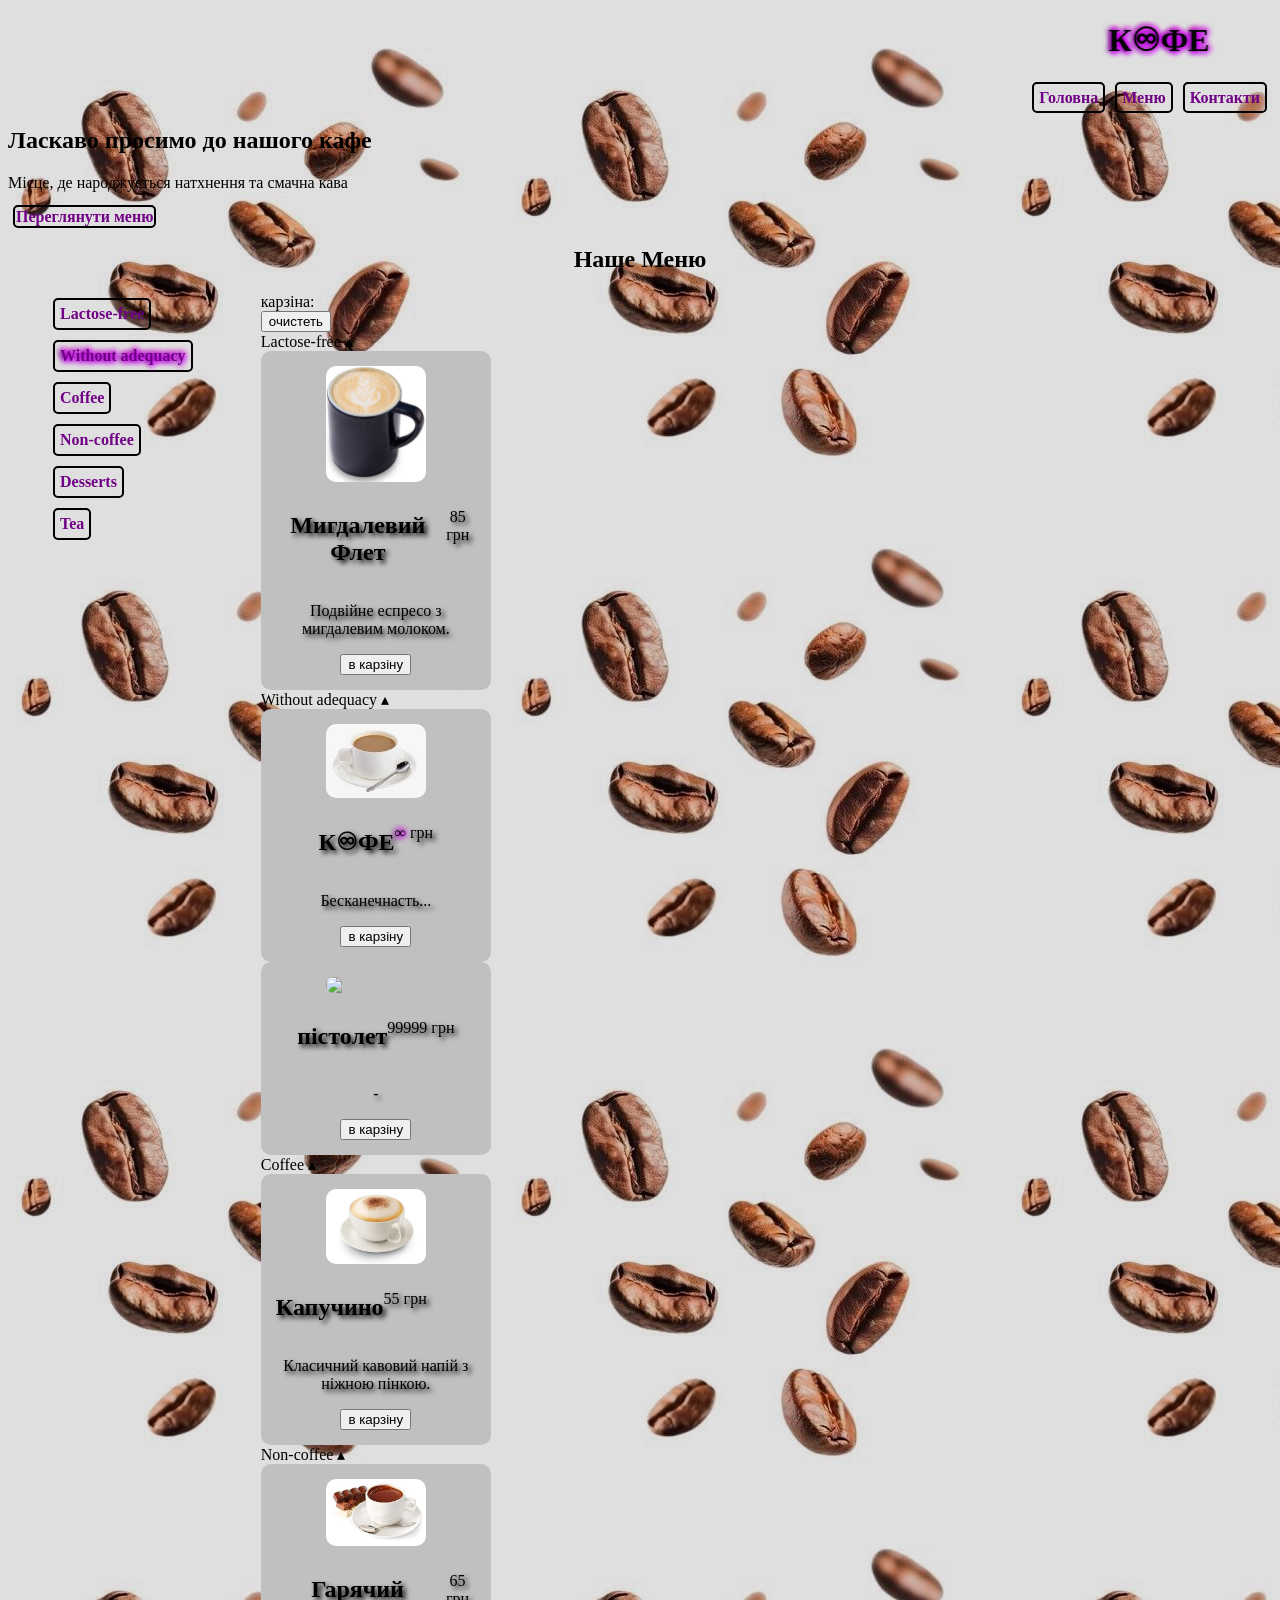
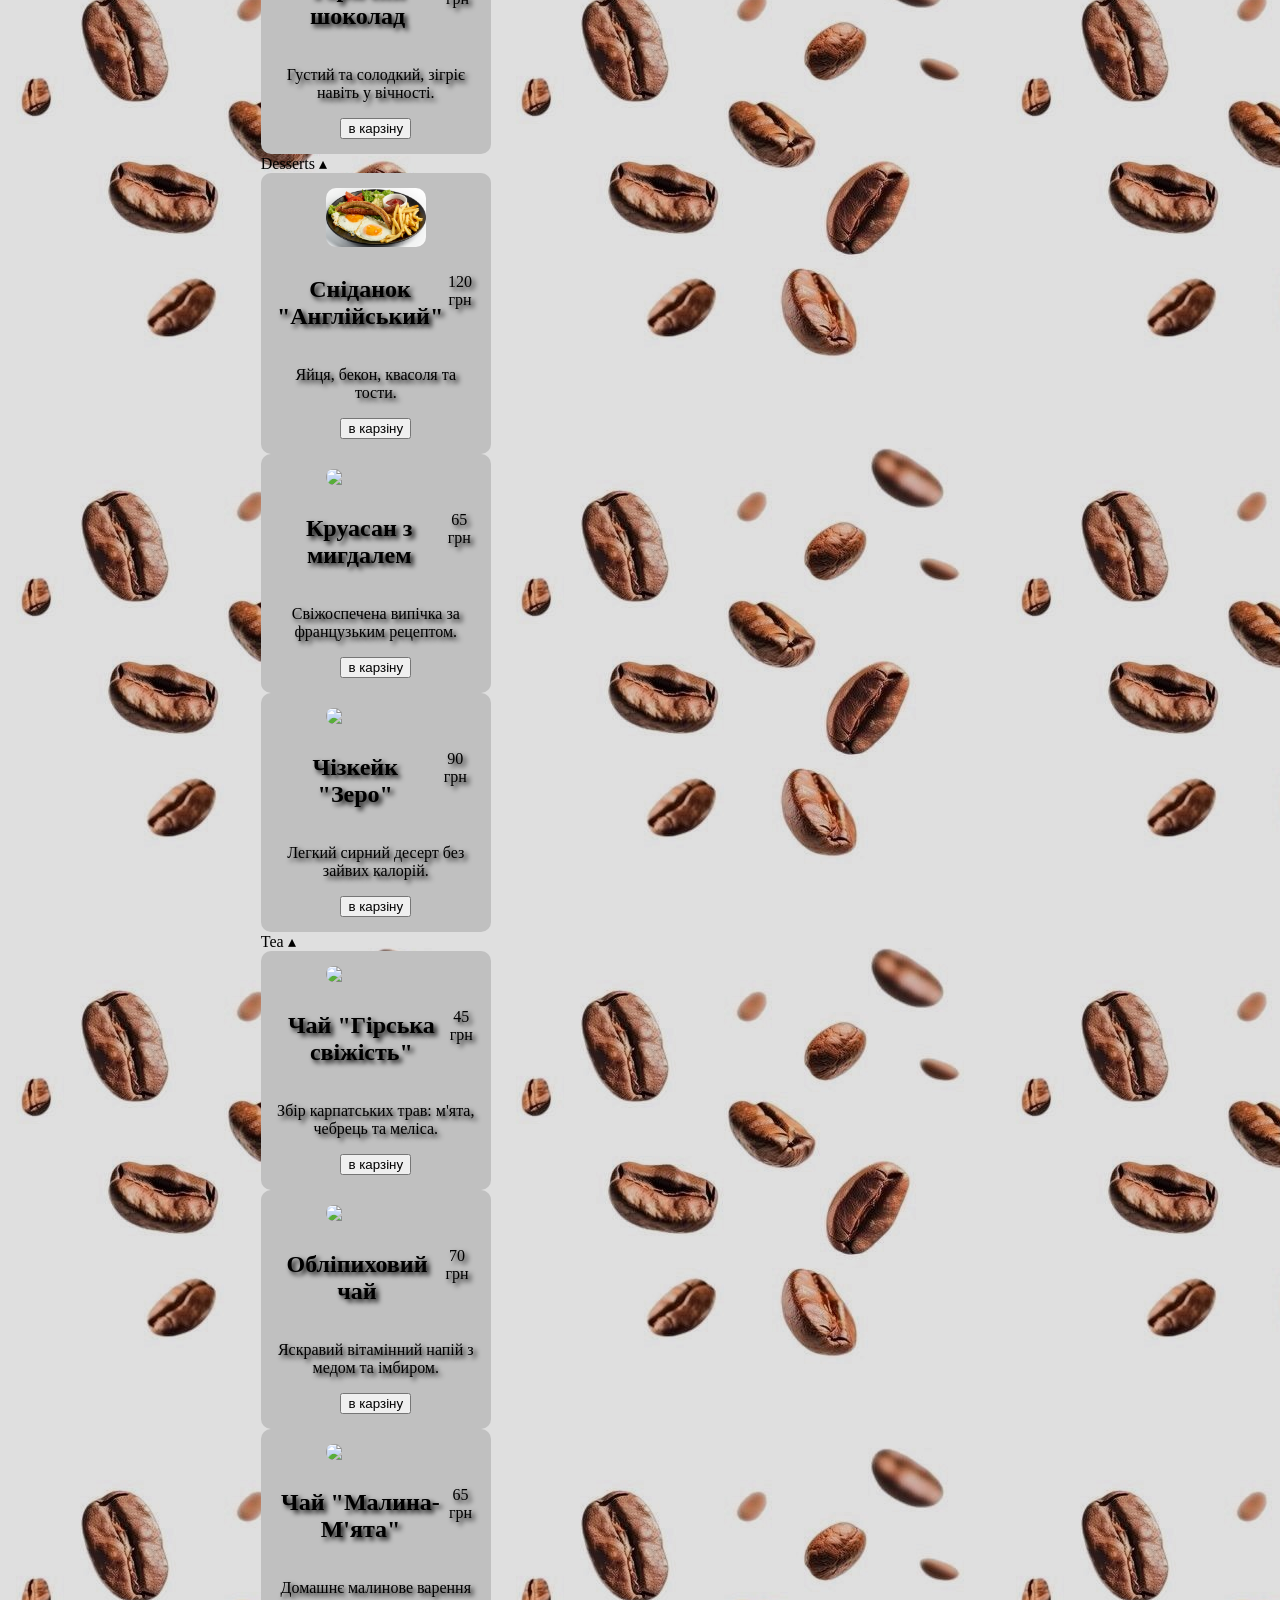
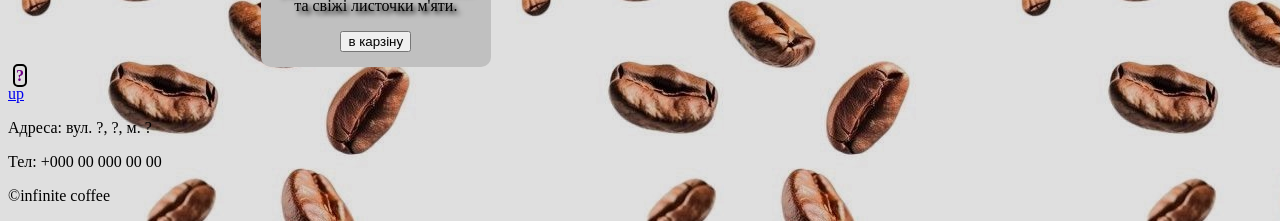
==== index.html @ 87c0b715 "alpha 0.0.1" ====
<!DOCTYPE html>
<html lang="uk">
<head>
    <meta charset="UTF-8">
    <link rel="stylesheet" href="stayle.css">
    <title>Кафе К♾ФЕ</title>
</head>
<body>

    <header class="min" id="_up">
        <h1 class="infinite"><marquee>К♾ФЕ</marquee></h1>
    </header>

    <nav>
        <ol class="menu">
            <li class="bin"><a href="#home">Головна </a></li>
            <li class="bin"><a href="#menu">Меню </a></li>
            <li class="bin"><a href="#contacts">Контакти </a></li>
        </ol>
    </nav>

    <section id="home" class="hero">
        <h1>Ласкаво просимо до нашого кафе</h1>
        <p>Місце, де народжується натхнення та смачна кава</p>
        <a href="#menu" class="btn">Переглянути меню</a>
    </section>
    
    <main class="container">
        <h2 id="menu" style="text-align: center;">Наше Меню</h2>
        <div class="Blocks">
            <div class="Block1">
                <nav>
                    <ul class="tabs"><!--T == tabs -->
                        <li class="bin"><a href="#TLactose-free">Lactose-free </a></li>
                        <li class="bin"><a href="#TWithout-adequacy" class="infinite">Without adequacy </a></li>
                        <li class="bin"><a href="#TCoffee">Coffee </a></li>
                        <li class="bin"><a href="#TNon-coffee">Non-coffee </a></li>
                        <li class="bin"><a href="#TDesserts">Desserts </a></li>
                        <li class="bin"><a href="#TTea">Tea </a></li>
                    </ul>
                </nav>
            </div>
            <div class="Block2">
                <div>карзіна:</div>
                <div id="willy"></div>
                <button  id="clear">очистеть</button>
                <div class="menu-coffee">
                    <div>
                        <label for="iLactose-free" id="TLactose-free">Lactose-free </label>
                        <input id="iLactose-free" type="checkbox" class="section-checkbox">
                        <label for="iLactose-free" class="section-trif">&utrif;</label>
                        <div class="section"></div>
                    </div>

                    <div>
                        <label for="iWithout-adequacy" id="TWithout-adequacy">Without adequacy </label>
                        <input id="iWithout-adequacy" type="checkbox" class="section-checkbox">
                        <label for="iWithout-adequacy" class="section-trif">&utrif;</label>
                        <div class="section"></div>
                    </div>

                    <div>
                        <label for="iCoffee" id="TCoffee">Coffee </label>
                        <input id="iCoffee" type="checkbox" class="section-checkbox">
                        <label for="iCoffee" class="section-trif">&utrif;</label>
                        <div class="section"></div>
                    </div>

                    <div>
                        <label for="iNon-coffee" id="TNon-coffee">Non-coffee </label>
                        <input id="iNon-coffee" type="checkbox" class="section-checkbox">
                        <label for="iNon-coffee" class="section-trif">&utrif;</label>
                        <div class="section"></div>
                    </div>

                    <div>
                        <label for="iDesserts" id="TDesserts">Desserts </label>
                        <input id="iDesserts" type="checkbox" class="section-checkbox">
                        <label for="iDesserts" class="section-trif">&utrif;</label>
                        <div class="section"></div>
                    </div>

                    <div>
                        <label for="iTea" id="TTea">Tea </label>
                        <input id="iTea" type="checkbox" class="section-checkbox">
                        <label for="iTea" class="section-trif">&utrif;</label>
                        <div class="section"></div>
                    </div>

                    <script src="./script.js"></script>
                </div>
            </div>
        </div>
            
        <label for="modal-toggle" class="btn">?</label>

        <input type="checkbox" id="modal-toggle" class="modal-checkbox">

        <div class="modal">
            <div class="modal-content">
                <label for="modal-toggle" class="close-btn">&times;</label>
                <h3>!</h3>
                <p>ажедаемиє время випалненіє заказа <b class="infinite">∞</b> мінут</p>
            </div>
        </div>
<!--
        <label for="modal-test" class="btn">Test</label>
        <input type="checkbox" id="modal-test" class="modal-checkbox">

        <div class="modal">
            <div class="modal-content">
                <label for="modal-test" class="close-btn">&times;</label>
                <h3>Тестове вікно</h3>
                <p>Тут може бути ваш текст.</p>
            </div>
        </div>
-->

    </main>
    
    <footer id="contacts">
        <a href="#_up">up</a>
        <p>Адреса: вул. ?, ?, м. ?</p>
        <p>Тел: +000 00 000 00 00</p>
        <p>&copy;infinite coffee</p>
    </footer>

</body>
</html>
---- stayle.css ----
/**{animation: TEST 20s linear infinite;}
@keyframes TEST{
    to  {transform: rotate(0deg);}
    from{transform: rotate(360deg);}
}*/
html {
  scroll-behavior: smooth;
}

body{
    /*background-image: url("img/фон.png");*/

    background-image: url("./img/фон3.jpg");
    background-size: 500px 500px;

    /*background: #b1b1b1;
    animation: pulsating_body_color 8s ease-in-out infinite, _on 0.8s ease-in;*/
    animation: fall 5s linear infinite, _on 0.7s linear;
}
/*@media(max-width: 1440px){
    body{
        animation-duration:10s;
    }
}
@media(max-width: 960px){
    body{
        animation-duration:15s;
    }
}
@media(max-width: 480px){
    body{
        animation-duration:20s;
    }
}*/

@keyframes fall{
    0%{
        background-position: 0px 0px;
    }
    100%{
        background-position: 500px 500px;
    }
}
@keyframes pulsating_body_color{
    0%{
        background: #797979;
    }
    50%{
        background: #b1b1b1;
    }
    100%{
        background: #797979;
    }
}

.Blocks{
    display: flex;
    flex-direction: row;
    position: sticky;
}

.Block2{
    margin: 0 20%;
}

.Block1{
    position: fixed;
}

.menu{
    list-style: none;
    margin: 0;
    display: flex;
    justify-content: right;
}
.menu ol{
    margin: 0 15px;
}
.menu a{
    color: #700086;
    text-decoration: none;
    font-weight: bold;
    padding: 5px 5px;
    border-radius: 5px;
    margin: 5px;
    border: 2px solid #000000;
    &:hover{
        color: #d400ff;
        text-shadow: 3px 3px 5px #000000;
        /*font-size: 20px;*/
        background-color: #700086;
    }
}

.tabs{
    list-style: none;
    margin: 0;
    display: flex;
    flex-direction: column;
    justify-content: right;
}
.tabs ol{
    margin: 15px 0;
}
.tabs a{
    display: inline-block;
    color: #700086;
    text-decoration: none;
    font-weight: bold;
    padding: 5px 5px;
    border-radius: 5px;
    margin: 5px;
    border: 2px solid #000000;
    &:hover{
        color: #d400ff;
        text-shadow: 3px 3px 5px #000000;
        /*font-size: 20px;*/
        background-color: #700086;
    }
}

.menu-coffee{
    min-height: 216px;
}

@keyframes _on {
    to  {opacity: 1;}
    from{opacity: 0;}
}

.coffee{
    text-shadow: 3px 3px 5px #000000;
    background: #c0c0c0;
    top: 10px;
    right: 15px;
    width: 200px;
    border-radius: 10px;
    display: flex;
    flex-direction: column; /* Елементи йдуть один під одним */
    align-items: center;    /* Вирівнює все (і фото, і текст) по центру */
    text-align: center;     /* Центрує текст всередині параграфів */
    padding: 15px;          /* Додайте трохи відступу всередині, щоб не тисло */
    box-shadow: 3px, 3px, 5px, 20px, #000000;
    animation: _on 0.7s linear;
}

.coffee img {
    border-radius: 10px;
    width: 100px;
    display: block; /* Робимо картинку блочним елементом */
    margin: 0 auto 10px; /* Авто-відступи зліва та справа центрирують її */
}
.coffee div {
    display: flex;
    flex-direction: column;
}
.coffee div div {
    display: flex;
    flex-direction: row;
}

.infinite{
    text-shadow: 3px 0px 5px #d400ff, -3px 0px 5px #700086, 0px 3px 5px #d202fc, 0px -3px 5px #da11cf;
    animation: infinite-shadow 4s ease-in-out infinite;
}
@keyframes infinite-shadow{
    0%{text-shadow: 3px 0px 5px #d400ff, -3px 0px 5px #700086, 0px 3px 5px #d202fc, 0px -3px 5px #da11cf;}
    50%{text-shadow: 10px 0px 0px #d400ff, -10px 0px 0px #700086, 0px 10px 0px #d202fc, 0px -10px 0px #da11cf;}
    100%{text-shadow: 3px 0px 5px #d400ff, -3px 0px 5px #700086, 0px 3px 5px #d202fc, 0px -3px 5px #da11cf;}
}

.section {
    display: flex;
    flex-direction: column;
}

.section-checkbox {
    display: none; 
}

.section-trif {
    display: inline-block;
    cursor: pointer;
    transition: transform 0.3s ease;
}

.section-checkbox:checked ~ .section {
    display: none;
}

.section-checkbox:checked ~ .section-trif {
    transform: rotate(180deg);
}

/* 1. Приховуємо сам чекбокс */
.modal-checkbox {
    display: none;
}

/* 2. Початковий стан модального вікна (приховане) */
.modal {
    position: fixed;
    top: 0;
    left: 0;
    width: 100%;
    height: 100%;
    background: rgba(0, 0, 0, 0.7); /* Темний фон */
    display: none; /* ПРИХОВАНО за замовчуванням */
    justify-content: center;
    align-items: center;
    z-index: 1000;
}

/* 3. ГОЛОВНА МАГІЯ: показуємо вікно, коли чекбокс натиснуто */
/* Селектор "+" означає: знайти .modal, який іде одразу після натиснутого чекбокса */
.modal-checkbox:checked + .modal {
    display: flex;
}

/* 4. Оформлення контенту вікна */
.modal-content {
    background: #ffffff;
    padding: 30px;
    border-radius: 10px;
    position: relative;
    max-width: 400px;
    text-align: center;
    color: black; /* Щоб текст було видно на білому фоні */
    text-shadow: 3px 3px 5px #0e0e0e;
    border: 2px solid #770073;
}

/* 5. Кнопка закриття */
.close-btn {
    position: absolute;
    top: 10px;
    right: 15px;
    font-size: 25px;
    cursor: pointer;
    color: #333;
    &:hover{
        text-shadow: 3px 0px 5px #d400ff, -3px 0px 5px #700086, 0px 3px 5px #d202fc, 0px -3px 5px #da11cf;
    }
}

.btn{
    color: #700086;
    text-decoration: none;
    font-weight: bold;
    padding: 1px 1px;
    border-radius: 5px;
    margin: 5px;
    border: 2px solid #000000;
    &:hover{
        color: #d400ff;
        text-shadow: 3px 3px 5px #000000;
        /*font-size: 20px;*/
        background-color: #700086;
    }
}

#willy{background-color: #c202fc;}
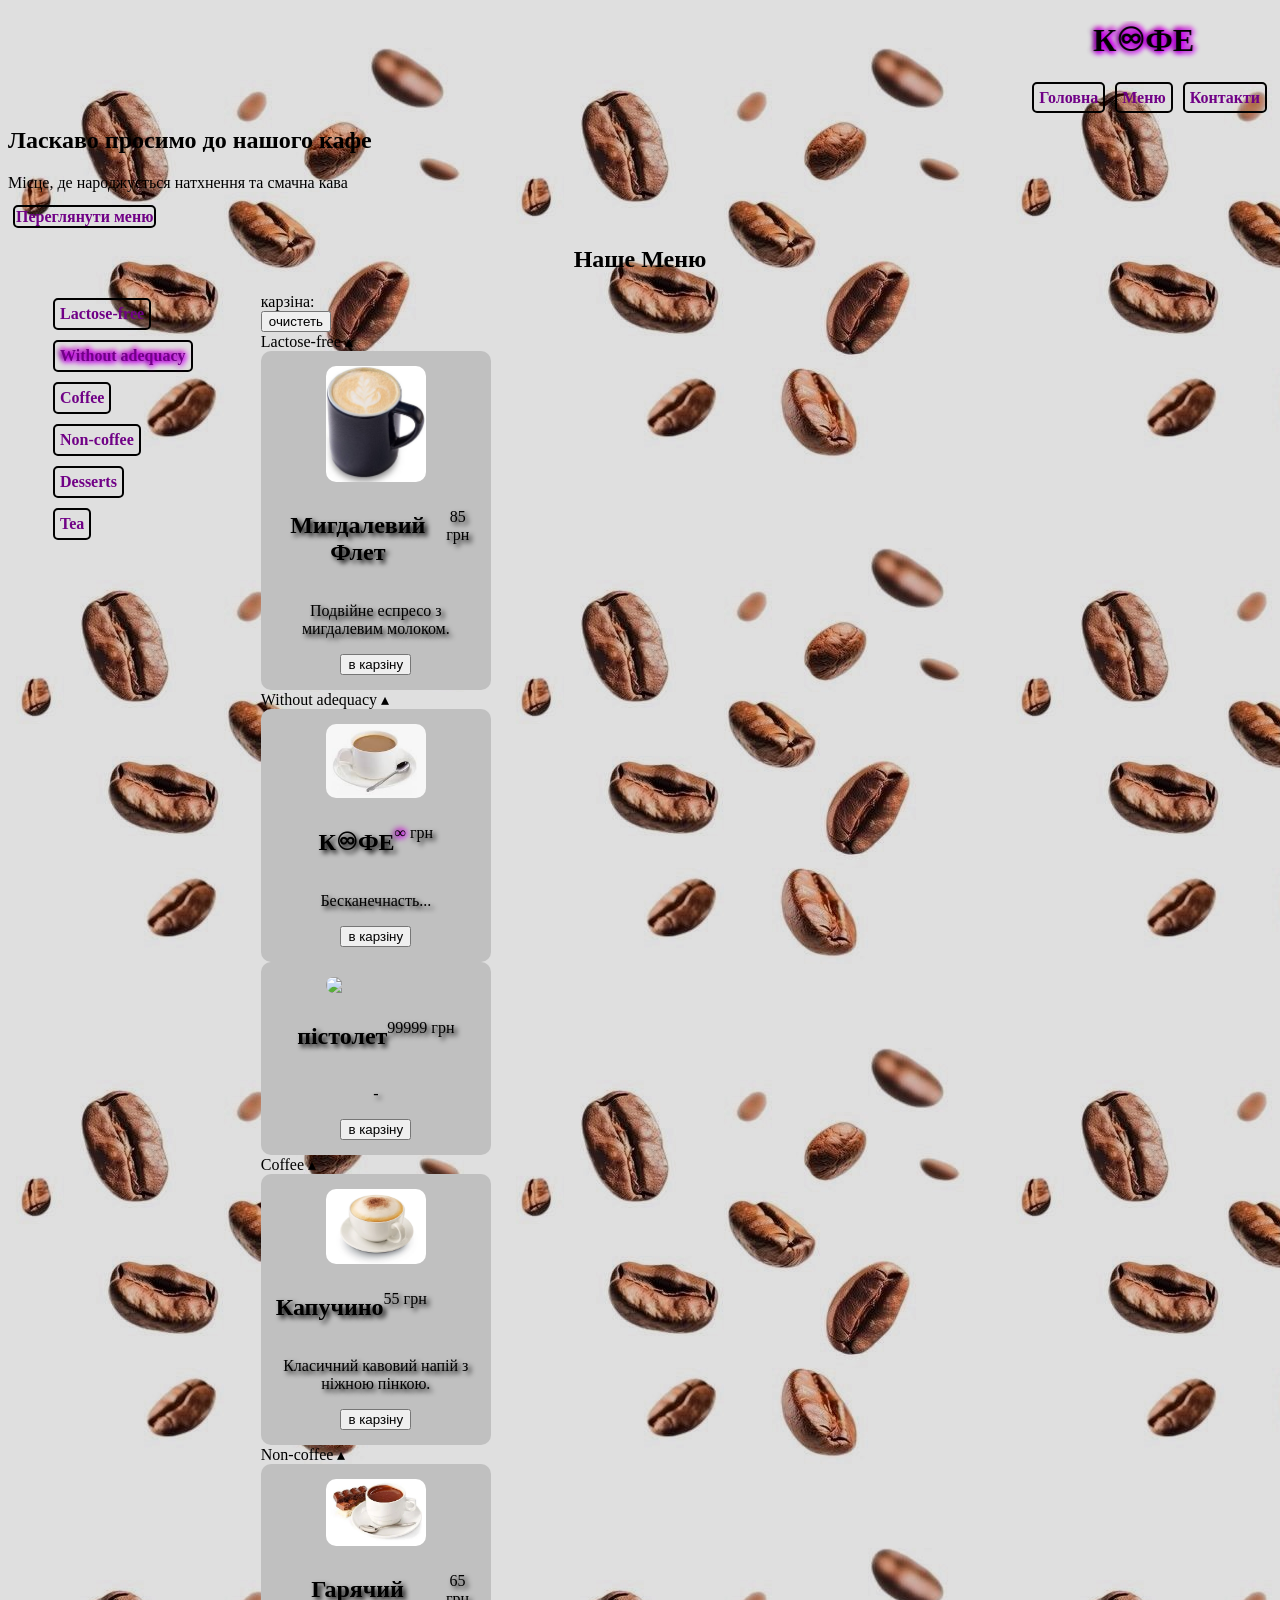
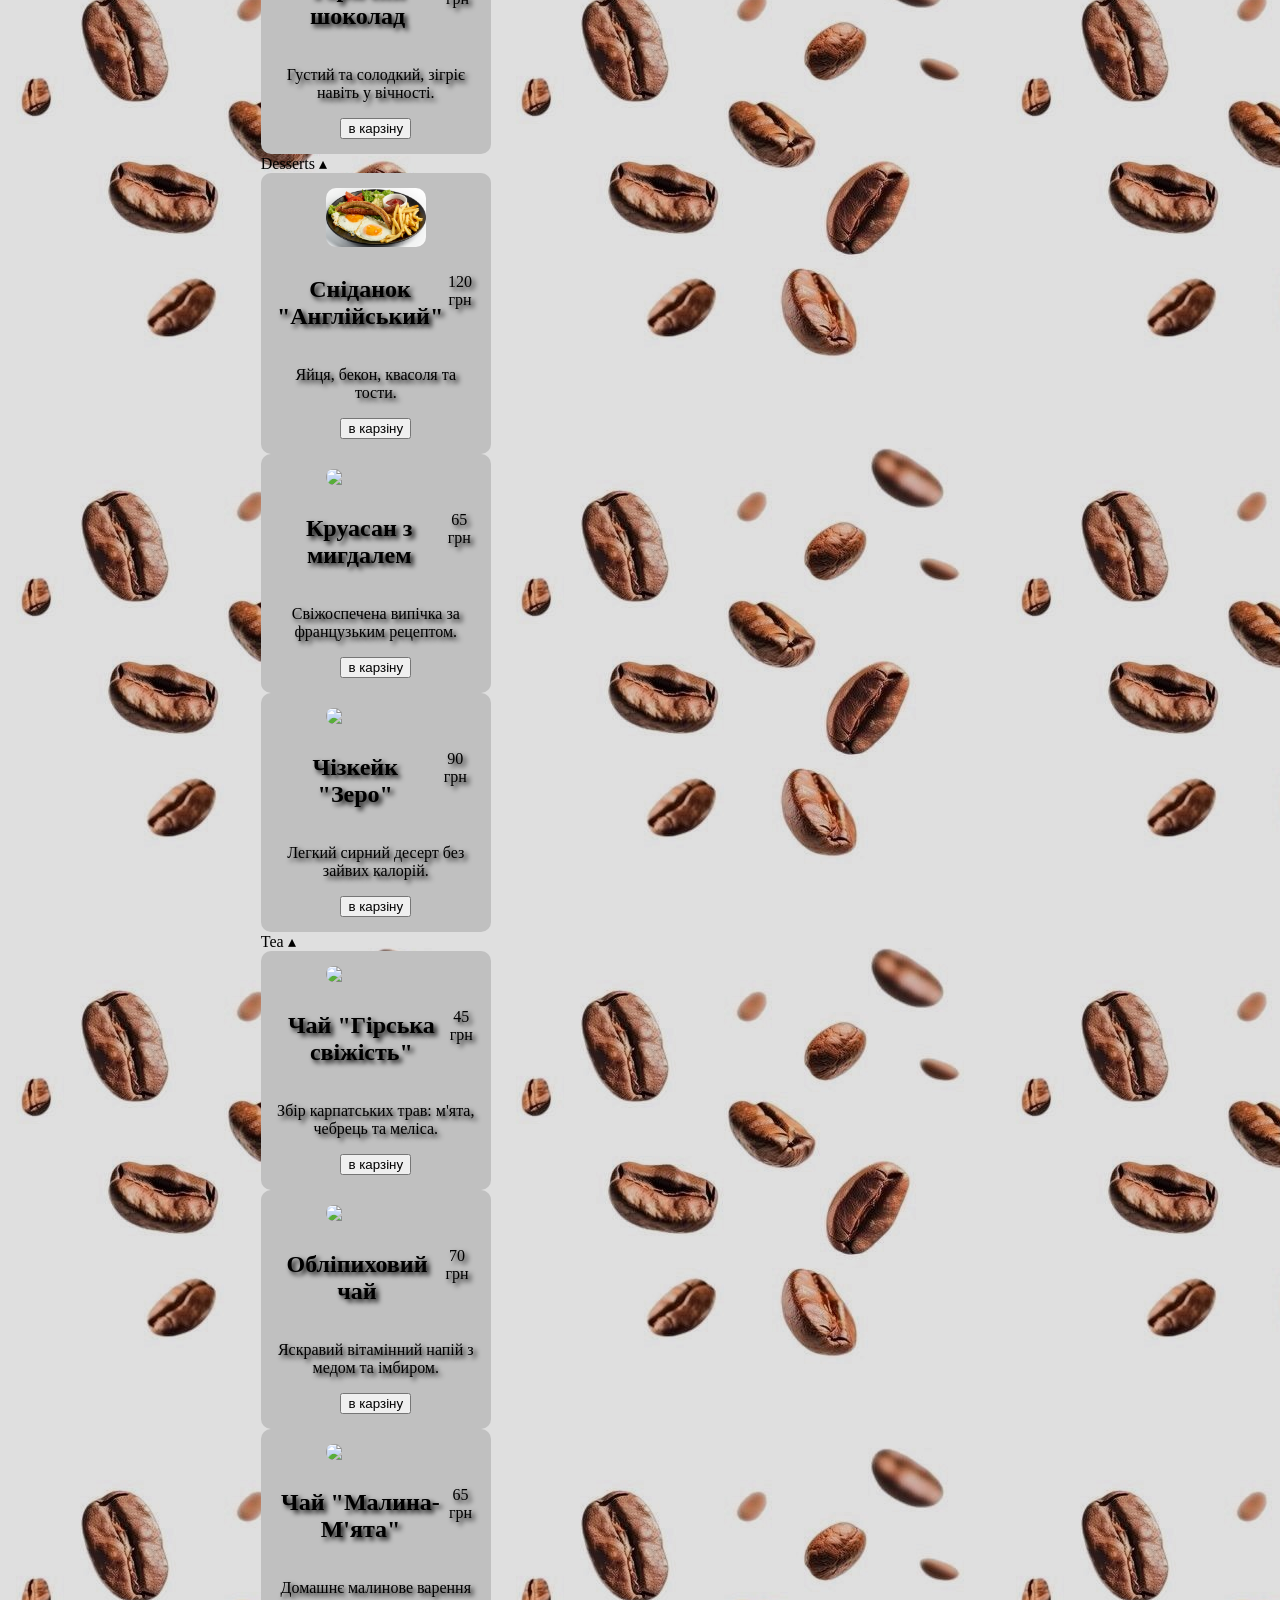
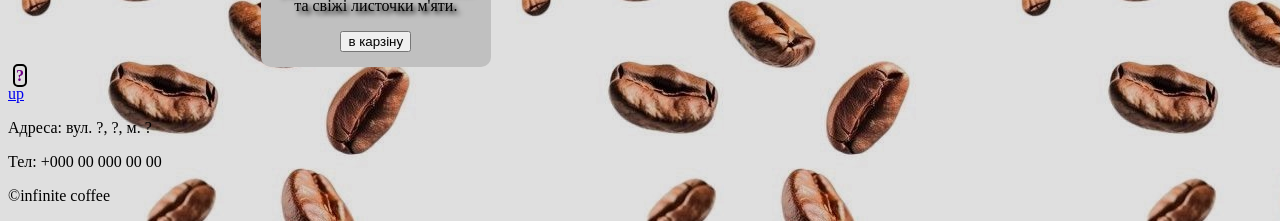
==== commit 7993afb8: "a 0.0.2" ====
--- a/index.html
+++ b/index.html
@@ -114,6 +114,14 @@
                 <p>Тут може бути ваш текст.</p>
             </div>
         </div>
+
+
+
+
+
+
+
+        
 -->
 
     </main>
